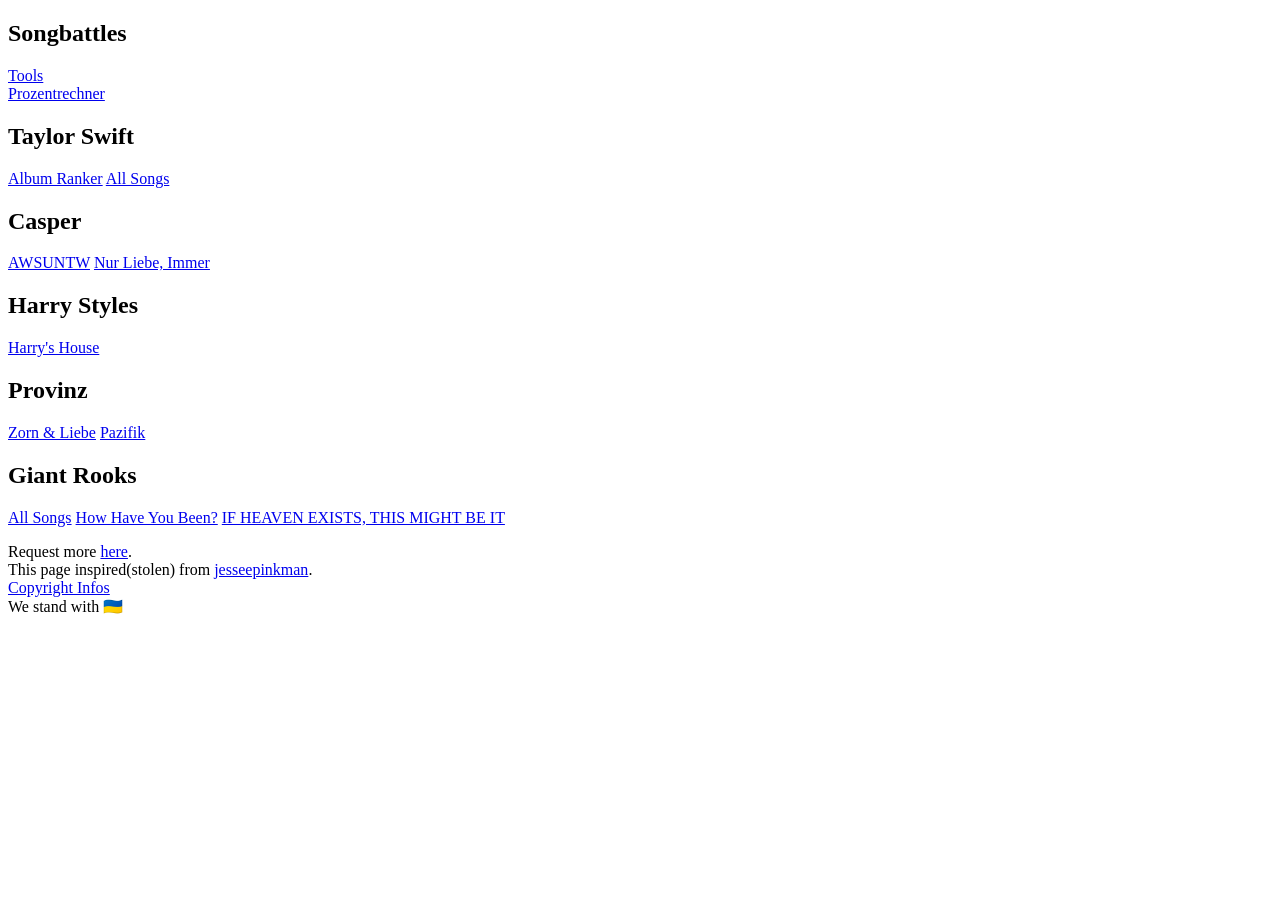
==== index.html @ ecbc6b4f "Add Giant Rooks album IF HEAVEN EXISTS, THIS MIGHT BE IT Co-Authored-By: Claude Sonnet 5.5 <noreply@" ====
<!DOCTYPE html>
<html lang="de">
  <head>
    <meta charset="UTF-8" />
    <title>Songbattles</title>
    <meta name="description" content="Eine Sammlung von Songbattles verschiedener Künstler">
    <link href="assets/css/bs/bootstrap.min.css" rel="stylesheet" />
    <link href="assets/css/bs-icons/font/bootstrap-icons.min.css" rel="stylesheet"/>
    <!-- Bootstrap JS -->
    <script type="text/javascript" src="assets/js/bootstrap.bundle.min.js"></script>
    
    <link rel="icon" href="assets/favicon/favicon.ico" sizes="any"><!-- 32×32 -->
    <link rel="apple-touch-icon" href="assets/favicon/apple-touch-icon.png"><!-- 180×180 -->
    <!-- <link rel="manifest" href="assets/favicon/site.webmanifest"> -->
    <meta name="viewport" content="width=device-width, initial-scale=1">

    <script async src="https://pagead2.googlesyndication.com/pagead/js/adsbygoogle.js?client=ca-pub-5449616659631995"
     crossorigin="anonymous"></script>
  </head>
  <body class="d-flex h-100 text-center text-white-50 bg-dark">
    <div class="cover-container d-flex w-100 h-100 p-3 mx-auto flex-column">
      <header class="mb-4">
        <nav class="navbar navbar-expand-lg navbar-dark">
          <div class="container-fluid">
            <h1 class="navbar-brand mb-0">Songbattles <i class="bi bi-music-note-beamed"></i></h1>
            <div class="navbar-nav ms-auto">
              <div class="nav-item dropdown">
                <a class="nav-link dropdown-toggle" href="#" id="navbarDropdown" role="button" data-bs-toggle="dropdown" aria-expanded="false">
                  Tools
                </a>
                <div class="dropdown-menu dropdown-menu-end dropdown-menu-dark" aria-labelledby="navbarDropdown">
                  <a class="dropdown-item" href="prozent/index.html">Prozentrechner</a>
                </div>
              </div>
            </div>
          </div>
        </nav>
      </header>

      <main class="flex-grow-1">
        <div class="row row-cols-1 row-cols-md-2 row-cols-lg-3 g-4">
          <section class="col">
            <h2>Taylor Swift</h2>
            <div class="d-grid gap-2">
              <a href="taylor/tayloralbum.html" class="btn btn-outline-light">Album Ranker</a>
              <a href="taylor/taylorsong.html" class="btn btn-outline-light">All Songs</a>
            </div>
          </section>

          <section class="col">
            <h2>Casper</h2>
            <div class="d-grid gap-2">
              <a href="casper/AWSUNTW.html" class="btn btn-outline-light">AWSUNTW</a>
              <a href="casper/NLI.html" class="btn btn-outline-light">Nur Liebe, Immer</a>
            </div>
          </section>

          <section class="col">
            <h2>Harry Styles</h2>
            <div class="d-grid gap-2">
              <a href="harry/House.html" class="btn btn-outline-light">Harry's House</a>
            </div>
          </section>

          <section class="col">
            <h2>Provinz</h2>
            <div class="d-grid gap-2">
              <a href="provinz/zorn.html" class="btn btn-outline-light">Zorn & Liebe</a>
              <a href="provinz/pazifik.html" class="btn btn-outline-light">Pazifik</a>
            </div>
          </section>

          <section class="col">
            <h2>Giant Rooks</h2>
            <div class="d-grid gap-2">
              <a href="giant_rooks/Giant_Rooks.html" class="btn btn-outline-light">All Songs</a>
              <a href="giant_rooks/HHYB.html" class="btn btn-outline-light">How Have You Been?</a>
              <a href="giant_rooks/IHETMBI.html" class="btn btn-outline-light">IF HEAVEN EXISTS, THIS MIGHT BE IT</a>
            </div>
          </section>
        </div>
      </main>

      <footer class="mt-5">
        <p>
          Request more
          <a href="https://github.com/T0biii/Songbattle/issues" class="text-white">here</a>.<br />
          This page inspired(stolen) from
          <a href="https://jesseepinkman.tumblr.com/" class="text-white">jesseepinkman</a>.<br />
          <a href="info.html" class="text-white">Copyright Infos</a><br />
          We stand with 🇺🇦
        </p>
      </footer>
    </div>
  </body>
</html>
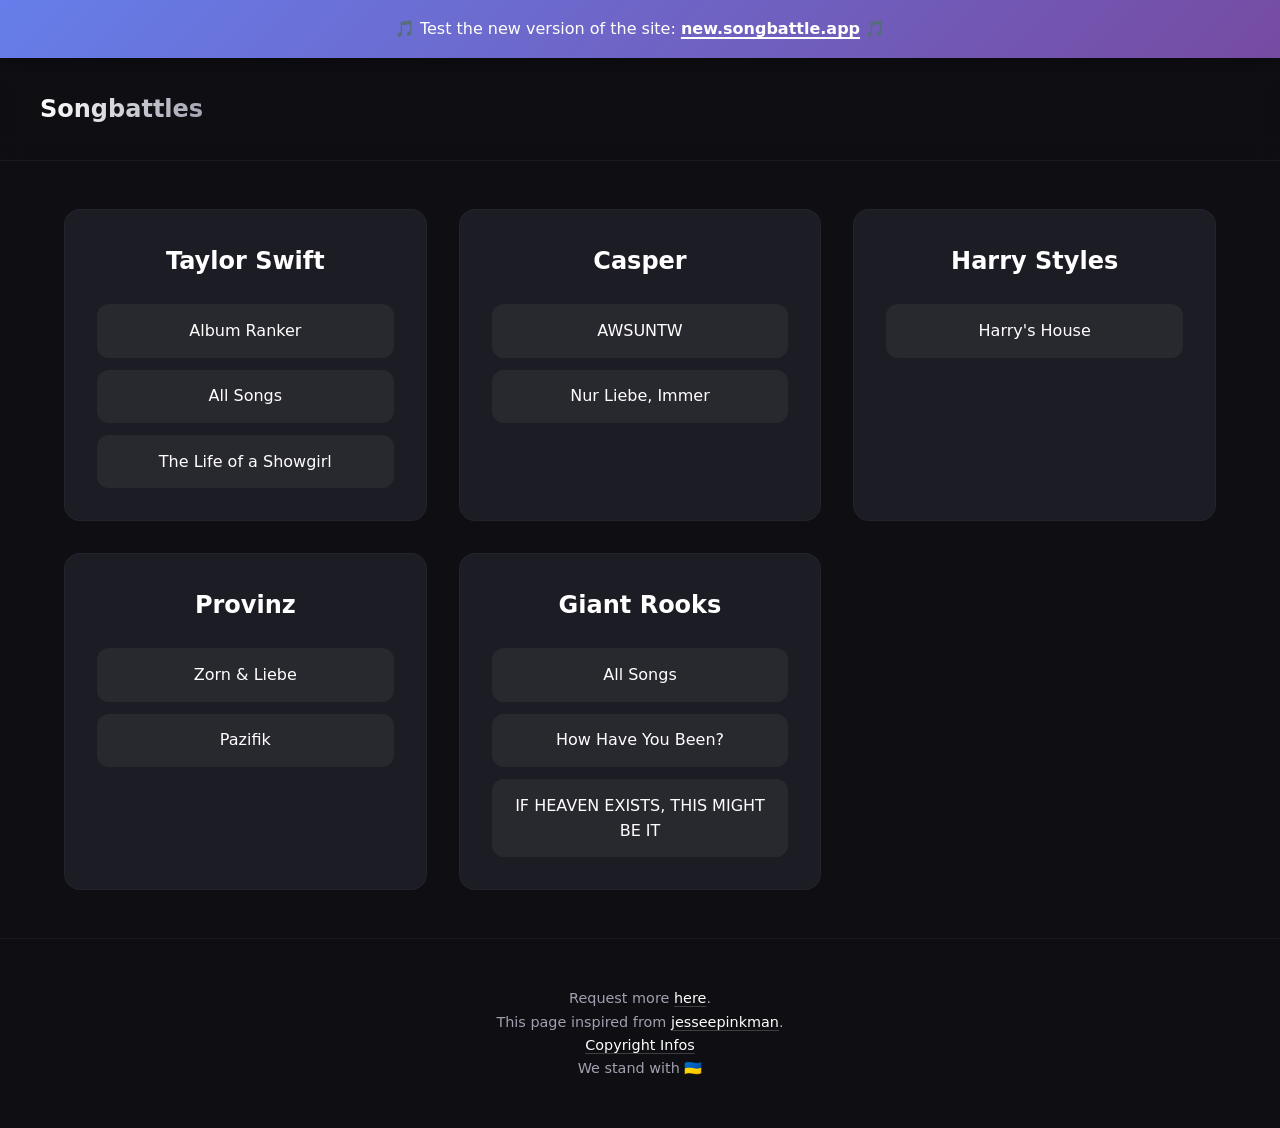
==== commit f14ab048: "Merge main into add-if-heaven-exists Co-Authored-By: Claude Sonnet 5.5 <noreply@anthropic.com>" ====
--- a/index.html
+++ b/index.html
@@ -4,93 +4,85 @@
     <meta charset="UTF-8" />
     <title>Songbattles</title>
     <meta name="description" content="Eine Sammlung von Songbattles verschiedener Künstler">
-    <link href="assets/css/bs/bootstrap.min.css" rel="stylesheet" />
+    
+    <!-- Icons -->
     <link href="assets/css/bs-icons/font/bootstrap-icons.min.css" rel="stylesheet"/>
-    <!-- Bootstrap JS -->
-    <script type="text/javascript" src="assets/js/bootstrap.bundle.min.js"></script>
     
-    <link rel="icon" href="assets/favicon/favicon.ico" sizes="any"><!-- 32×32 -->
-    <link rel="apple-touch-icon" href="assets/favicon/apple-touch-icon.png"><!-- 180×180 -->
-    <!-- <link rel="manifest" href="assets/favicon/site.webmanifest"> -->
+    <!-- Custom CSS -->
+    <link href="assets/css/style.css" rel="stylesheet" />
+    
+    <link rel="icon" href="assets/favicon/favicon.ico" sizes="any">
+    <link rel="apple-touch-icon" href="assets/favicon/apple-touch-icon.png">
     <meta name="viewport" content="width=device-width, initial-scale=1">
+  </head>
+  <body>
+    <div class="notification-banner">
+      🎵 Test the new version of the site: <a href="https://new.songbattle.app" target="_blank" rel="noopener noreferrer">new.songbattle.app</a> 🎵
+    </div>
+    <header>
+      <nav class="navbar">
+        <a href="#" class="navbar-brand">
+          Songbattles <i class="bi bi-music-note-beamed"></i>
+        </a>
+        <div class="nav-links">
+        </div>
+      </nav>
+    </header>
 
-    <script async src="https://pagead2.googlesyndication.com/pagead/js/adsbygoogle.js?client=ca-pub-5449616659631995"
-     crossorigin="anonymous"></script>
-  </head>
-  <body class="d-flex h-100 text-center text-white-50 bg-dark">
-    <div class="cover-container d-flex w-100 h-100 p-3 mx-auto flex-column">
-      <header class="mb-4">
-        <nav class="navbar navbar-expand-lg navbar-dark">
-          <div class="container-fluid">
-            <h1 class="navbar-brand mb-0">Songbattles <i class="bi bi-music-note-beamed"></i></h1>
-            <div class="navbar-nav ms-auto">
-              <div class="nav-item dropdown">
-                <a class="nav-link dropdown-toggle" href="#" id="navbarDropdown" role="button" data-bs-toggle="dropdown" aria-expanded="false">
-                  Tools
-                </a>
-                <div class="dropdown-menu dropdown-menu-end dropdown-menu-dark" aria-labelledby="navbarDropdown">
-                  <a class="dropdown-item" href="prozent/index.html">Prozentrechner</a>
-                </div>
-              </div>
-            </div>
+    <main>
+      <div class="grid-container">
+        <section class="artist-card">
+          <h2>Taylor Swift</h2>
+          <div class="card-actions">
+            <a href="taylor/tayloralbum.html" class="btn">Album Ranker</a>
+            <a href="taylor/taylorsong.html" class="btn">All Songs</a>
+            <a href="taylor/tloas.html" class="btn">The Life of a Showgirl</a>
           </div>
-        </nav>
-      </header>
+        </section>
 
-      <main class="flex-grow-1">
-        <div class="row row-cols-1 row-cols-md-2 row-cols-lg-3 g-4">
-          <section class="col">
-            <h2>Taylor Swift</h2>
-            <div class="d-grid gap-2">
-              <a href="taylor/tayloralbum.html" class="btn btn-outline-light">Album Ranker</a>
-              <a href="taylor/taylorsong.html" class="btn btn-outline-light">All Songs</a>
-            </div>
-          </section>
+        <section class="artist-card">
+          <h2>Casper</h2>
+          <div class="card-actions">
+            <a href="casper/AWSUNTW.html" class="btn">AWSUNTW</a>
+            <a href="casper/NLI.html" class="btn">Nur Liebe, Immer</a>
+          </div>
+        </section>
 
-          <section class="col">
-            <h2>Casper</h2>
-            <div class="d-grid gap-2">
-              <a href="casper/AWSUNTW.html" class="btn btn-outline-light">AWSUNTW</a>
-              <a href="casper/NLI.html" class="btn btn-outline-light">Nur Liebe, Immer</a>
-            </div>
-          </section>
+        <section class="artist-card">
+          <h2>Harry Styles</h2>
+          <div class="card-actions">
+            <a href="harry/House.html" class="btn">Harry's House</a>
+          </div>
+        </section>
 
-          <section class="col">
-            <h2>Harry Styles</h2>
-            <div class="d-grid gap-2">
-              <a href="harry/House.html" class="btn btn-outline-light">Harry's House</a>
-            </div>
-          </section>
+        <section class="artist-card">
+          <h2>Provinz</h2>
+          <div class="card-actions">
+            <a href="provinz/zorn.html" class="btn">Zorn & Liebe</a>
+            <a href="provinz/pazifik.html" class="btn">Pazifik</a>
+          </div>
+        </section>
 
-          <section class="col">
-            <h2>Provinz</h2>
-            <div class="d-grid gap-2">
-              <a href="provinz/zorn.html" class="btn btn-outline-light">Zorn & Liebe</a>
-              <a href="provinz/pazifik.html" class="btn btn-outline-light">Pazifik</a>
-            </div>
-          </section>
+        <section class="artist-card">
+          <h2>Giant Rooks</h2>
+          <div class="card-actions">
+            <a href="giant_rooks/Giant_Rooks.html" class="btn">All Songs</a>
+            <a href="giant_rooks/HHYB.html" class="btn">How Have You Been?</a>
+            <a href="giant_rooks/IHETMBI.html" class="btn">IF HEAVEN EXISTS, THIS MIGHT BE IT</a>
+          </div>
+        </section>
+      </div>
+    </main>
 
-          <section class="col">
-            <h2>Giant Rooks</h2>
-            <div class="d-grid gap-2">
-              <a href="giant_rooks/Giant_Rooks.html" class="btn btn-outline-light">All Songs</a>
-              <a href="giant_rooks/HHYB.html" class="btn btn-outline-light">How Have You Been?</a>
-              <a href="giant_rooks/IHETMBI.html" class="btn btn-outline-light">IF HEAVEN EXISTS, THIS MIGHT BE IT</a>
-            </div>
-          </section>
-        </div>
-      </main>
-
-      <footer class="mt-5">
-        <p>
-          Request more
-          <a href="https://github.com/T0biii/Songbattle/issues" class="text-white">here</a>.<br />
-          This page inspired(stolen) from
-          <a href="https://jesseepinkman.tumblr.com/" class="text-white">jesseepinkman</a>.<br />
-          <a href="info.html" class="text-white">Copyright Infos</a><br />
-          We stand with 🇺🇦
-        </p>
-      </footer>
-    </div>
+    <footer>
+      <p>
+        Request more
+        <a href="https://github.com/T0biii/Songbattle/issues">here</a>.<br />
+        This page inspired from
+        <a href="https://jesseepinkman.tumblr.com/">jesseepinkman</a>.<br />
+        <a href="info.html">Copyright Infos</a><br />
+        We stand with <span class="flag-icon">🇺🇦</span>
+      </p>
+    </footer>
   </body>
 </html>
--- a/assets/css/style.css
+++ b/assets/css/style.css
@@ -0,0 +1,210 @@
+:root {
+  --bg-color: #0f0f13;
+  --card-bg: #1c1c24;
+  --text-main: #ffffff;
+  --text-muted: #a0a0b0;
+  --accent-color: #6c5ce7; /* Modern purple */
+  --accent-hover: #5649c0;
+  --font-family: 'Inter', system-ui, -apple-system, 'Segoe UI', Roboto, 'Helvetica Neue', Arial, sans-serif;
+  --border-radius: 16px;
+  --transition: all 0.3s cubic-bezier(0.25, 0.8, 0.25, 1);
+}
+
+* {
+  box-sizing: border-box;
+  margin: 0;
+  padding: 0;
+}
+
+body {
+  font-family: var(--font-family);
+  background-color: var(--bg-color);
+  color: var(--text-main);
+  line-height: 1.6;
+  min-height: 100vh;
+  display: flex;
+  flex-direction: column;
+}
+
+a {
+  text-decoration: none;
+  color: inherit;
+}
+
+/* Header & Nav */
+header {
+  padding: 2rem 1.5rem;
+  background: rgba(15, 15, 19, 0.95);
+  backdrop-filter: blur(10px);
+  position: sticky;
+  top: 0;
+  z-index: 100;
+  border-bottom: 1px solid rgba(255, 255, 255, 0.05);
+}
+
+.navbar {
+  max-width: 1200px;
+  margin: 0 auto;
+  display: flex;
+  justify-content: space-between;
+  align-items: center;
+}
+
+.navbar-brand {
+  font-size: 1.5rem;
+  font-weight: 700;
+  background: linear-gradient(90deg, #fff, #a0a0b0);
+  -webkit-background-clip: text;
+  -webkit-text-fill-color: transparent;
+  display: flex;
+  align-items: center;
+  gap: 0.5rem;
+}
+
+.navbar-brand i {
+  -webkit-text-fill-color: var(--accent-color);
+  font-size: 1.2rem;
+}
+
+.nav-links {
+  display: flex;
+  gap: 1.5rem;
+}
+
+.nav-link {
+  color: var(--text-muted);
+  font-weight: 500;
+  transition: var(--transition);
+}
+
+.nav-link:hover {
+  color: var(--text-main);
+}
+
+/* Main Content */
+main {
+  flex: 1;
+  padding: 3rem 1.5rem;
+  max-width: 1200px;
+  width: 100%;
+  margin: 0 auto;
+}
+
+.grid-container {
+  display: grid;
+  grid-template-columns: repeat(auto-fill, minmax(300px, 1fr));
+  gap: 2rem;
+}
+
+/* Artist Cards */
+.artist-card {
+  background-color: var(--card-bg);
+  border-radius: var(--border-radius);
+  padding: 2rem;
+  border: 1px solid rgba(255, 255, 255, 0.03);
+  transition: var(--transition);
+  display: flex;
+  flex-direction: column;
+  position: relative;
+  overflow: hidden;
+  text-align: center;
+}
+
+.artist-card:hover {
+  transform: translateY(-5px);
+  box-shadow: 0 10px 30px -10px rgba(0, 0, 0, 0.5);
+  border-color: rgba(108, 92, 231, 0.3);
+}
+
+.artist-card h2 {
+  font-size: 1.5rem;
+  margin-bottom: 1.5rem;
+  font-weight: 600;
+  color: var(--text-main);
+}
+
+/* Button Group in Cards */
+.card-actions {
+  display: flex;
+  flex-direction: column;
+  gap: 0.75rem;
+}
+
+.btn {
+  display: inline-block;
+  padding: 0.8rem 1.2rem;
+  background-color: rgba(255, 255, 255, 0.05);
+  color: var(--text-main);
+  border-radius: 12px;
+  font-weight: 500;
+  text-align: center;
+  transition: var(--transition);
+  border: 1px solid transparent;
+}
+
+.btn:hover {
+  background-color: var(--accent-color);
+  color: white;
+  transform: scale(1.02);
+}
+
+/* Footer */
+footer {
+  text-align: center;
+  padding: 3rem 1.5rem;
+  color: var(--text-muted);
+  font-size: 0.9rem;
+  border-top: 1px solid rgba(255, 255, 255, 0.05);
+  margin-top: auto;
+}
+
+footer a {
+  color: var(--text-main);
+  text-decoration: underline;
+  text-decoration-color: rgba(255, 255, 255, 0.2);
+  text-underline-offset: 3px;
+}
+
+footer a:hover {
+  text-decoration-color: var(--accent-color);
+  color: var(--accent-color);
+}
+
+/* Notification Banner */
+.notification-banner {
+  background: linear-gradient(135deg, #667eea 0%, #764ba2 100%);
+  color: white;
+  text-align: center;
+  padding: 1rem 1.5rem;
+  position: relative;
+  z-index: 1000;
+  box-shadow: 0 2px 10px rgba(0, 0, 0, 0.3);
+}
+
+.notification-banner a {
+  color: white;
+  font-weight: 600;
+  text-decoration: underline;
+  text-decoration-thickness: 2px;
+  text-underline-offset: 3px;
+  transition: var(--transition);
+}
+
+.notification-banner a:hover {
+  text-decoration-color: rgba(255, 255, 255, 0.6);
+}
+
+/* Utilities */
+.flag-icon {
+  font-style: normal;
+}
+
+@media (max-width: 600px) {
+  .grid-container {
+    grid-template-columns: 1fr;
+  }
+  
+  .navbar-brand {
+    font-size: 1.25rem;
+  }
+}
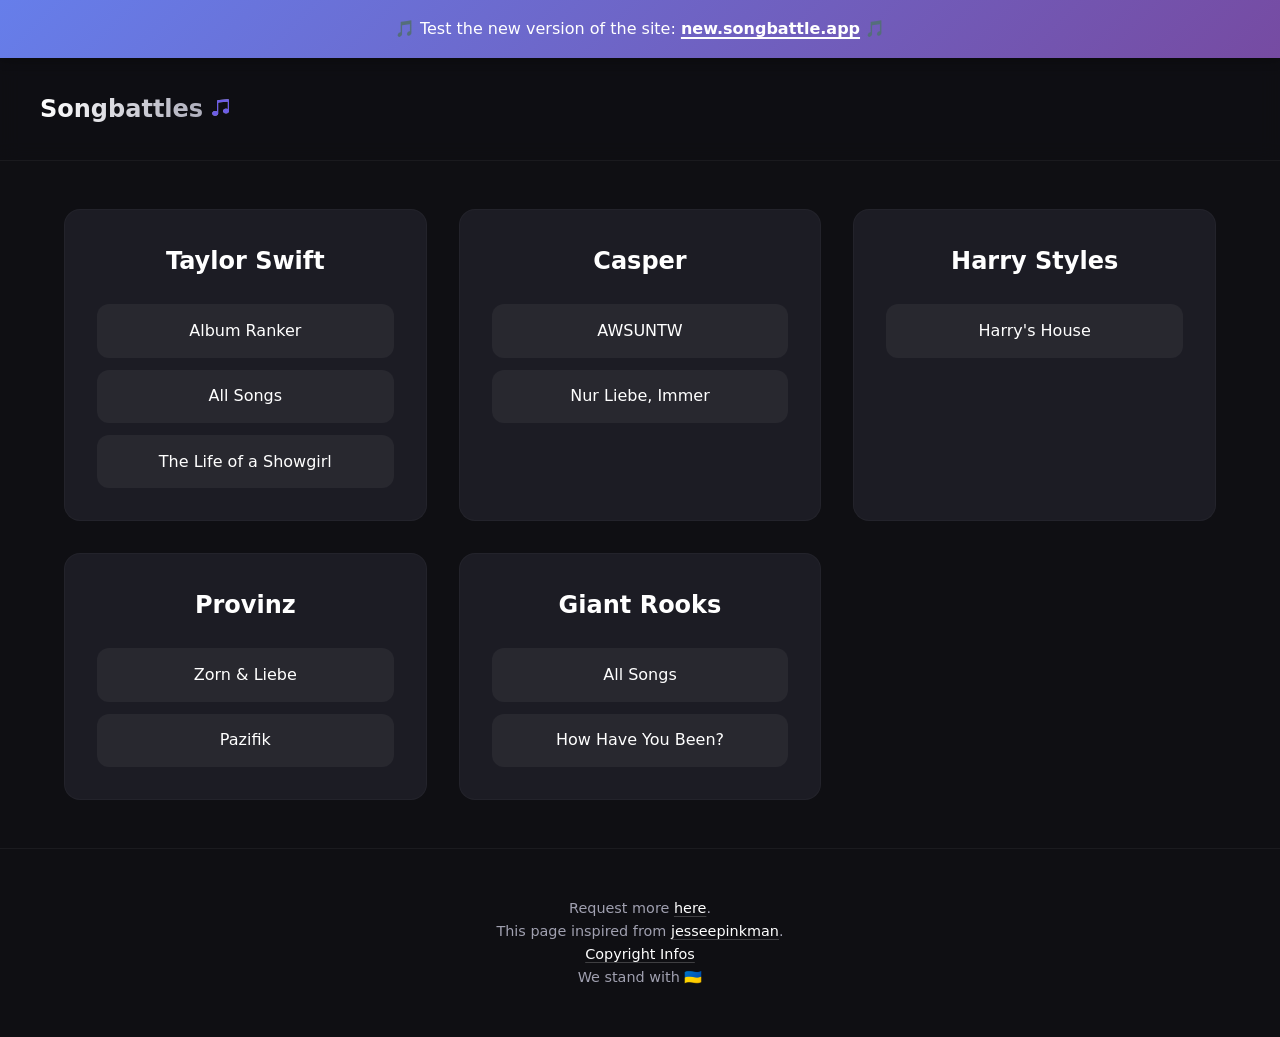
==== commit f972c2e0: "Merge main into T0biii-patch-1" ====
--- a/index.html
+++ b/index.html
@@ -68,7 +68,6 @@
           <div class="card-actions">
             <a href="giant_rooks/Giant_Rooks.html" class="btn">All Songs</a>
             <a href="giant_rooks/HHYB.html" class="btn">How Have You Been?</a>
-            <a href="giant_rooks/IHETMBI.html" class="btn">IF HEAVEN EXISTS, THIS MIGHT BE IT</a>
           </div>
         </section>
       </div>
